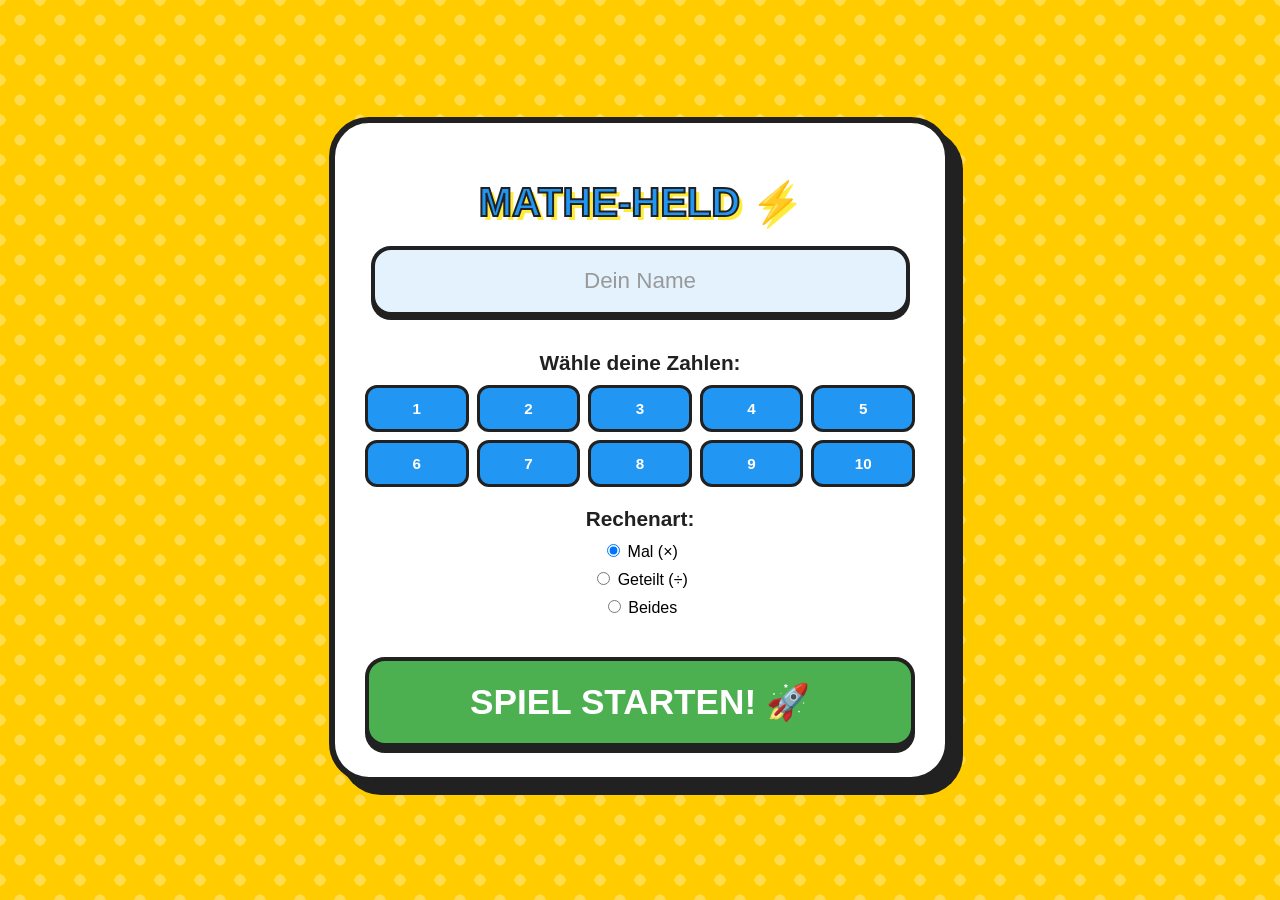
==== mathe.html @ 4af17fb0 "Rename index.html to mathe.html" ====
<!DOCTYPE html>
<html lang="de">
<head>
    <meta charset="UTF-8">
    <meta name="viewport" content="width=device-width, initial-scale=1.0, maximum-scale=1.0, user-scalable=no">
    <title>Mathe-Held Comic-Edition 🦸‍♂️</title>
    <link rel="stylesheet" href="style.css">
</head>
<body>

<div class="container">
    <!-- 1. STARTBILDSCHIRM -->
    <div id="start-screen">
        <h1>Mathe-Held ⚡</h1>
        <input type="text" id="spieler-name" placeholder="Dein Name">
        
        <h3>Wähle deine Zahlen:</h3>
        <div class="row-selection" id="zahlen-auswahl">
            <!-- Wird per JavaScript gefüllt -->
        </div>

        <h3>Rechenart:</h3>
        <div class="op-selection">
            <label><input type="radio" name="operator" value="mal" checked> Mal (×)</label>
            <label><input type="radio" name="operator" value="geteilt"> Geteilt (÷)</label>
            <label><input type="radio" name="operator" value="beides"> Beides</label>
        </div>

        <button class="num-btn ok-btn" onclick="starteQuiz()" style="width: 100%; margin-top: 20px;">SPIEL STARTEN! 🚀</button>
    </div>

    <!-- 2. QUIZ-BEREICH -->
    <div id="quiz-screen" class="hidden">
        <div id="fortschritt">Aufgabe 1 von 20</div>
        <div id="aufgabe">? × ?</div>
        <div id="display"></div>
        
        <!-- Numpad wie Handy angeordnet -->
        <div class="numpad">
            <!-- Reihe 1 -->
            <div class="num-btn" onclick="addZahl(1)">1</div>
            <div class="num-btn" onclick="addZahl(2)">2</div>
            <div class="num-btn" onclick="addZahl(3)">3</div>
            <!-- Reihe 2 -->
            <div class="num-btn" onclick="addZahl(4)">4</div>
            <div class="num-btn" onclick="addZahl(5)">5</div>
            <div class="num-btn" onclick="addZahl(6)">6</div>
            <!-- Reihe 3 -->
            <div class="num-btn" onclick="addZahl(7)">7</div>
            <div class="num-btn" onclick="addZahl(8)">8</div>
            <div class="num-btn" onclick="addZahl(9)">9</div>
            <!-- Reihe 4 -->
            <div class="num-btn action-btn" onclick="loesche()">⌫</div>
            <div class="num-btn" onclick="addZahl(0)">0</div>
            <div class="num-btn ok-btn" onclick="pruefeAntwort()">OK</div>
        </div>
        <div id="feedback"></div>
    </div>

    <!-- 3. ENDERGEBNIS -->
    <div id="end-screen" class="hidden">
        <h1>BÄÄÄM! 🎉</h1>
        <p id="ergebnis-text"></p>
        <button class="num-btn ok-btn" onclick="location.reload()" style="width: 100%;">NOCHMAL! 🔄</button>
    </div>
</div>

<script>
    let name, gewaehlteZahlen = [], modus, runde = 1, score = 0, richtigesErgebnis;
    let aktuelleEingabe = "";

    // Erstellt die Zahlen-Buttons im Startmenü
    const auswahlDiv = document.getElementById('zahlen-auswahl');
    for (let i = 1; i <= 10; i++) {
        auswahlDiv.innerHTML += `
            <label class="row-box">
                <input type="checkbox" value="${i}" checked style="display:none"> ${i}
            </label>`;
    }

    // Macht die Zahlen-Buttons im Menü klickbar
    document.querySelectorAll('.row-box').forEach(box => {
        box.addEventListener('click', function() {
            const cb = this.querySelector('input');
            cb.checked = !cb.checked;
            this.style.background = cb.checked ? '#2196f3' : '#eee';
            this.style.color = cb.checked ? 'white' : 'black';
        });
        // Initial-Farbe setzen
        box.style.background = '#2196f3';
        box.style.color = 'white';
    });

    function addZahl(z) {
        if (aktuelleEingabe.length < 4) {
            aktuelleEingabe += z;
            document.getElementById('display').innerText = aktuelleEingabe;
        }
    }

    function loesche() {
        aktuelleEingabe = aktuelleEingabe.slice(0, -1);
        document.getElementById('display').innerText = aktuelleEingabe;
    }

    function starteQuiz() {
        name = document.getElementById('spieler-name').value || "Held";
        modus = document.querySelector('input[name="operator"]:checked').value;
        const checkboxes = document.querySelectorAll('#zahlen-auswahl input:checked');
        gewaehlteZahlen = Array.from(checkboxes).map(cb => parseInt(cb.value));

        if (gewaehlteZahlen.length === 0) {
            alert("Wähle mindestens eine Zahl aus! 😉");
            return;
        }

        document.getElementById('start-screen').classList.add('hidden');
        document.getElementById('quiz-screen').classList.remove('hidden');
        neueAufgabe();
    }

    function neueAufgabe() {
        if (runde > 20) return zeigeEnde();
        
        aktuelleEingabe = "";
        document.getElementById('display').innerText = "";
        document.getElementById('feedback').innerText = "";
        document.getElementById('fortschritt').innerText = `AUFGABE ${runde} / 20`;
        
        const z1 = gewaehlteZahlen[Math.floor(Math.random() * gewaehlteZahlen.length)];
        const z2 = Math.floor(Math.random() * 10) + 1;
        
        let op = modus;
        if (modus === 'beides') op = Math.random() > 0.5 ? 'mal' : 'geteilt';

        if (op === 'mal') {
            richtigesErgebnis = z1 * z2;
            document.getElementById('aufgabe').innerText = `${z1} × ${z2}`;
        } else {
            richtigesErgebnis = z2;
            document.getElementById('aufgabe').innerText = `${z1 * z2} ÷ ${z1}`;
        }
    }

    function pruefeAntwort() {
        if (aktuelleEingabe === "") return;
        const userAntwort = parseInt(aktuelleEingabe);
        const fb = document.getElementById('feedback');

        if (userAntwort === richtigesErgebnis) {
            score++;
            fb.innerText = "RICHTIG! 🔥";
            fb.style.color = "#4caf50";
        } else {
            fb.innerText = `UPS! ES WAR ${richtigesErgebnis} 💡`;
            fb.style.color = "#ff4081";
        }

        runde++;
        setTimeout(neueAufgabe, 1200);
    }

    function zeigeEnde() {
        document.getElementById('quiz-screen').classList.add('hidden');
        document.getElementById('end-screen').classList.remove('hidden');
        document.getElementById('ergebnis-text').innerHTML = 
            `STARKER AUFTRITT, <b>${name}</b>!<br>Du hast <b>${score} von 20</b> RICHTIG!`;
    }
</script>

</body>
</html>
---- style.css ----
:root {
    --comic-yellow: #ffeb3b;
    --comic-blue: #2196f3;
    --comic-pink: #ff4081;
    --comic-green: #4caf50;
    --dark: #212121;
}

body {
    font-family: 'Arial Black', sans-serif;
    background-color: #ffcc00;
    background-image: radial-gradient(circle, #ffdb4d 20%, transparent 20%), 
                      radial-gradient(circle, #ffdb4d 20%, transparent 20%);
    background-size: 40px 40px;
    background-position: 0 0, 20px 20px;
    margin: 0;
    display: flex;
    justify-content: center;
    align-items: center;
    min-height: 100vh;
}

.container {
    background: white;
    width: 90%;
    max-width: 550px;
    padding: 30px;
    border: 6px solid var(--dark);
    border-radius: 40px;
    box-shadow: 12px 12px 0px var(--dark);
    text-align: center;
}

h1 {
    font-size: 2.5rem;
    text-transform: uppercase;
    -webkit-text-stroke: 2px var(--dark);
    color: var(--comic-blue);
    text-shadow: 4px 4px 0px var(--comic-yellow);
    margin-bottom: 20px;
}

h3 {
    font-size: 1.3rem;
    margin: 15px 0 10px 0;
    color: var(--dark);
}

/* Nameneingabefeld - größer */
#spieler-name {
    width: 90%;
    padding: 18px;
    font-size: 1.4rem;
    border: 4px solid var(--dark);
    border-radius: 20px;
    margin-bottom: 20px;
    font-family: 'Arial Black', sans-serif;
    font-weight: bold;
    text-align: center;
    background: #e3f2fd;
    box-shadow: 0 4px 0 var(--dark);
}

#spieler-name::placeholder {
    color: #999;
    font-weight: normal;
}

input[type="text"] {
    width: 90%;
    padding: 12px;
    font-size: 1.1rem;
    border: 3px solid var(--dark);
    border-radius: 15px;
    margin-bottom: 15px;
    font-family: 'Arial Black', sans-serif;
}

.row-selection {
    display: grid;
    grid-template-columns: repeat(5, 1fr);
    gap: 8px;
    margin-bottom: 20px;
}

.row-box {
    background: #2196f3;
    color: white;
    padding: 12px 8px;
    border: 3px solid var(--dark);
    border-radius: 12px;
    font-weight: bold;
    cursor: pointer;
    transition: all 0.2s;
    font-size: 0.95rem;
}

.row-box:hover {
    transform: scale(1.05);
}

.op-selection {
    display: flex;
    flex-direction: column;
    gap: 8px;
    margin-bottom: 20px;
}

.op-selection label {
    font-size: 1rem;
    cursor: pointer;
    margin: 0;
}

.num-btn {
    background: white;
    border: 4px solid var(--dark);
    padding: 20px;
    font-size: 2.2rem;
    border-radius: 20px;
    box-shadow: 0 6px 0 var(--dark);
    transition: all 0.1s;
    cursor: pointer;
    font-weight: bold;
}

.num-btn:active {
    transform: translateY(4px);
    box-shadow: 0 2px 0 var(--dark);
}

.action-btn {
    background: var(--comic-pink);
    color: white;
}

.ok-btn {
    background: var(--comic-green);
    color: white;
}

/* Numpad wie Handy-Tastatur angeordnet */
.numpad {
    display: grid;
    grid-template-columns: repeat(3, 1fr);
    gap: 10px;
    margin: 20px 0;
}

/* Reihe 1: 1, 2, 3 */
.numpad .num-btn:nth-child(1),
.numpad .num-btn:nth-child(2),
.numpad .num-btn:nth-child(3) {
    /* Standard 1-3 */
}

/* Reihe 2: 4, 5, 6 */
.numpad .num-btn:nth-child(4),
.numpad .num-btn:nth-child(5),
.numpad .num-btn:nth-child(6) {
    /* Standard 4-6 */
}

/* Reihe 3: 7, 8, 9 */
.numpad .num-btn:nth-child(7),
.numpad .num-btn:nth-child(8),
.numpad .num-btn:nth-child(9) {
    /* Standard 7-9 */
}

/* Reihe 4: Löschen, 0, OK */
.numpad .num-btn:nth-child(10) {
    /* Löschen-Button */
}

.numpad .num-btn:nth-child(11) {
    /* 0-Button */
}

.numpad .num-btn:nth-child(12) {
    /* OK-Button */
}

#fortschritt {
    font-size: 1.2rem;
    font-weight: bold;
    color: var(--dark);
    margin-bottom: 20px;
    background: #fff3cd;
    padding: 10px;
    border-radius: 10px;
}

#aufgabe {
    font-size: 5.5rem;
    color: var(--dark);
    margin: 20px 0;
    background: #f0f0f0;
    border-radius: 20px;
    border: 4px dashed var(--dark);
    padding: 20px;
}

#display {
    font-size: 3.5rem;
    margin-bottom: 15px;
    color: var(--comic-blue);
    height: 1.2em;
    font-weight: bold;
}

#feedback {
    font-size: 1.5rem;
    font-weight: bold;
    margin-top: 15px;
    height: 2em;
}

#end-screen h1 {
    font-size: 3rem;
    margin-bottom: 30px;
}

#ergebnis-text {
    font-size: 1.5rem;
    color: var(--dark);
    margin-bottom: 30px;
    line-height: 1.6;
}

.hidden {
    display: none !important;
}
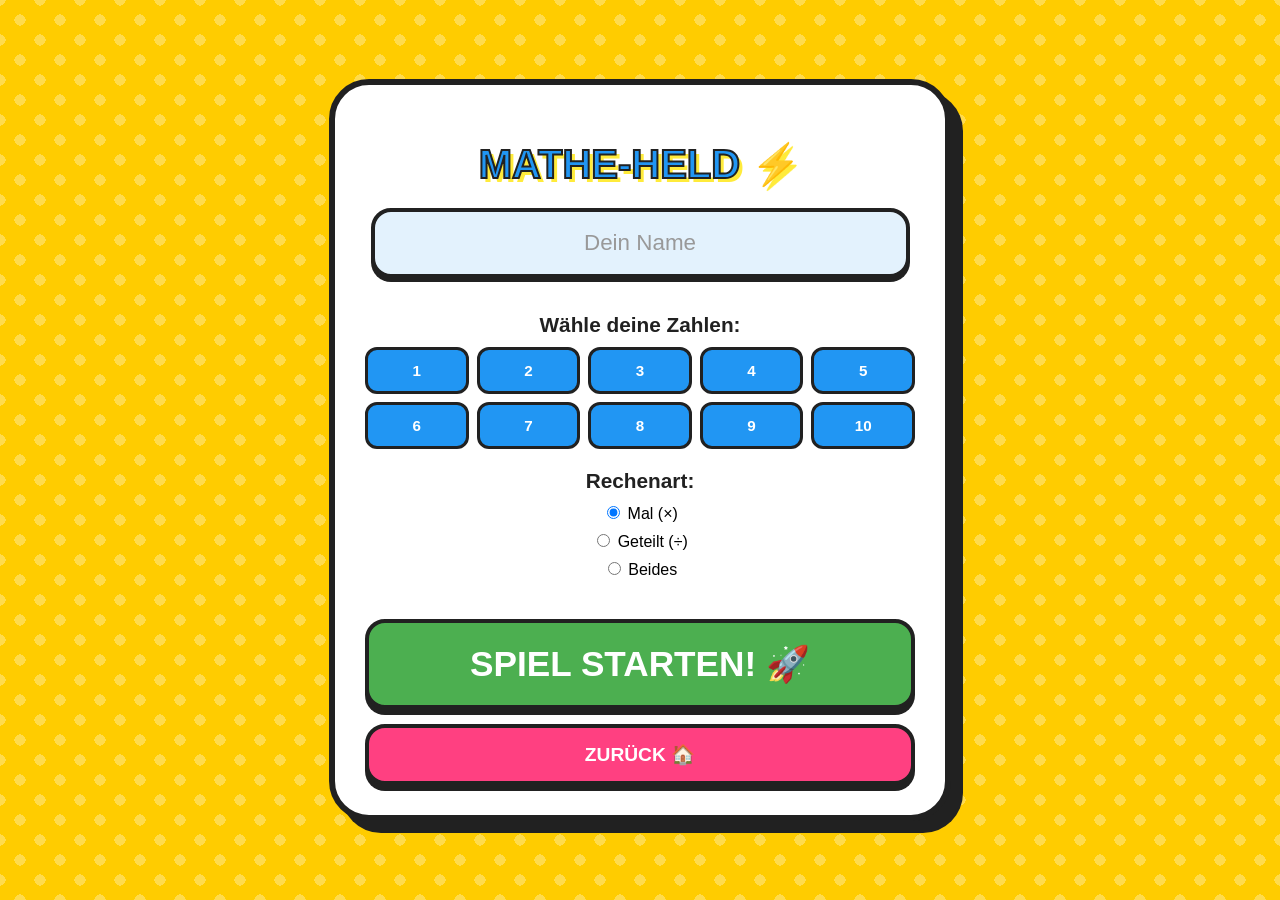
==== commit be11aa6d: "Update mathe.html" ====
--- a/mathe.html
+++ b/mathe.html
@@ -5,6 +5,15 @@
     <meta name="viewport" content="width=device-width, initial-scale=1.0, maximum-scale=1.0, user-scalable=no">
     <title>Mathe-Held Comic-Edition 🦸‍♂️</title>
     <link rel="stylesheet" href="style.css">
+    <style>
+        /* Zusätzlicher Style für den Abbruch-Button im Mathe-Numpad */
+        .btn-full {
+            width: 100%;
+            margin-top: 15px;
+            font-size: 1.2rem;
+            padding: 15px;
+        }
+    </style>
 </head>
 <body>
 
@@ -27,6 +36,8 @@
         </div>
 
         <button class="num-btn ok-btn" onclick="starteQuiz()" style="width: 100%; margin-top: 20px;">SPIEL STARTEN! 🚀</button>
+        <!-- Zurück-Button im Hauptmenü -->
+        <button class="num-btn action-btn btn-full" onclick="window.location.href='index.html'">ZURÜCK 🏠</button>
     </div>
 
     <!-- 2. QUIZ-BEREICH -->
@@ -35,25 +46,25 @@
         <div id="aufgabe">? × ?</div>
         <div id="display"></div>
         
-        <!-- Numpad wie Handy angeordnet -->
+        <!-- Numpad -->
         <div class="numpad">
-            <!-- Reihe 1 -->
             <div class="num-btn" onclick="addZahl(1)">1</div>
             <div class="num-btn" onclick="addZahl(2)">2</div>
             <div class="num-btn" onclick="addZahl(3)">3</div>
-            <!-- Reihe 2 -->
             <div class="num-btn" onclick="addZahl(4)">4</div>
             <div class="num-btn" onclick="addZahl(5)">5</div>
             <div class="num-btn" onclick="addZahl(6)">6</div>
-            <!-- Reihe 3 -->
             <div class="num-btn" onclick="addZahl(7)">7</div>
             <div class="num-btn" onclick="addZahl(8)">8</div>
             <div class="num-btn" onclick="addZahl(9)">9</div>
-            <!-- Reihe 4 -->
             <div class="num-btn action-btn" onclick="loesche()">⌫</div>
             <div class="num-btn" onclick="addZahl(0)">0</div>
             <div class="num-btn ok-btn" onclick="pruefeAntwort()">OK</div>
         </div>
+
+        <!-- ABBRUCH BUTTON UNTER DEM NUMPAD -->
+        <button class="num-btn action-btn btn-full" onclick="abbruch()" style="background-color: var(--comic-pink);">ABBRECHEN ❌</button>
+        
         <div id="feedback"></div>
     </div>
 
@@ -62,10 +73,121 @@
         <h1>BÄÄÄM! 🎉</h1>
         <p id="ergebnis-text"></p>
         <button class="num-btn ok-btn" onclick="location.reload()" style="width: 100%;">NOCHMAL! 🔄</button>
+        <button class="num-btn btn-full" onclick="window.location.href='index.html'" style="background: var(--comic-blue); color: white;">HAUPTMENÜ 🏠</button>
     </div>
 </div>
 
 <script>
+    let name, gewaehlteZahlen = [], modus, runde = 1, score = 0, richtigesErgebnis;
+    let aktuelleEingabe = "";
+
+    // Erstellt die Zahlen-Buttons im Startmenü
+    const auswahlDiv = document.getElementById('zahlen-auswahl');
+    for (let i = 1; i <= 10; i++) {
+        auswahlDiv.innerHTML += `
+            <label class="row-box">
+                <input type="checkbox" value="${i}" checked style="display:none"> ${i}
+            </label>`;
+    }
+
+    // Macht die Zahlen-Buttons im Menü klickbar
+    document.querySelectorAll('.row-box').forEach(box => {
+        box.addEventListener('click', function() {
+            const cb = this.querySelector('input');
+            cb.checked = !cb.checked;
+            this.style.background = cb.checked ? '#2196f3' : '#eee';
+            this.style.color = cb.checked ? 'white' : 'black';
+        });
+        box.style.background = '#2196f3';
+        box.style.color = 'white';
+    });
+
+    function addZahl(z) {
+        if (aktuelleEingabe.length < 4) {
+            aktuelleEingabe += z;
+            document.getElementById('display').innerText = aktuelleEingabe;
+        }
+    }
+
+    function loesche() {
+        aktuelleEingabe = aktuelleEingabe.slice(0, -1);
+        document.getElementById('display').innerText = aktuelleEingabe;
+    }
+
+    function starteQuiz() {
+        name = document.getElementById('spieler-name').value || "Held";
+        modus = document.querySelector('input[name="operator"]:checked').value;
+        const checkboxes = document.querySelectorAll('#zahlen-auswahl input:checked');
+        gewaehlteZahlen = Array.from(checkboxes).map(cb => parseInt(cb.value));
+
+        if (gewaehlteZahlen.length === 0) {
+            alert("Wähle mindestens eine Zahl aus! 😉");
+            return;
+        }
+
+        document.getElementById('start-screen').classList.add('hidden');
+        document.getElementById('quiz-screen').classList.remove('hidden');
+        neueAufgabe();
+    }
+
+    function neueAufgabe() {
+        if (runde > 20) return zeigeEnde();
+        
+        aktuelleEingabe = "";
+        document.getElementById('display').innerText = "";
+        document.getElementById('feedback').innerText = "";
+        document.getElementById('fortschritt').innerText = `AUFGABE ${runde} / 20`;
+        
+        const z1 = gewaehlteZahlen[Math.floor(Math.random() * gewaehlteZahlen.length)];
+        const z2 = Math.floor(Math.random() * 10) + 1;
+        
+        let op = modus;
+        if (modus === 'beides') op = Math.random() > 0.5 ? 'mal' : 'geteilt';
+
+        if (op === 'mal') {
+            richtigesErgebnis = z1 * z2;
+            document.getElementById('aufgabe').innerText = `${z1} × ${z2}`;
+        } else {
+            richtigesErgebnis = z2;
+            document.getElementById('aufgabe').innerText = `${z1 * z2} ÷ ${z1}`;
+        }
+    }
+
+    function pruefeAntwort() {
+        if (aktuelleEingabe === "") return;
+        const userAntwort = parseInt(aktuelleEingabe);
+        const fb = document.getElementById('feedback');
+
+        if (userAntwort === richtigesErgebnis) {
+            score++;
+            fb.innerText = "RICHTIG! 🔥";
+            fb.style.color = "#4caf50";
+        } else {
+            fb.innerText = `UPS! ES WAR ${richtigesErgebnis} 💡`;
+            fb.style.color = "#ff4081";
+        }
+
+        runde++;
+        setTimeout(neueAufgabe, 1200);
+    }
+
+    // NEU: Abbruch-Funktion
+    function abbruch() {
+        if (confirm("Möchtest du das Mathe-Quiz wirklich abbrechen?")) {
+            window.location.href = 'index.html';
+        }
+    }
+
+    function zeigeEnde() {
+        document.getElementById('quiz-screen').classList.add('hidden');
+        document.getElementById('end-screen').classList.remove('hidden');
+        document.getElementById('ergebnis-text').innerHTML = 
+            `STARKER AUFTRITT, <b>${name}</b>!<br>Du hast <b>${score} von 20</b> RICHTIG!`;
+    }
+</script>
+
+</body>
+</html><script>
     let name, gewaehlteZahlen = [], modus, runde = 1, score = 0, richtigesErgebnis;
     let aktuelleEingabe = "";
 
